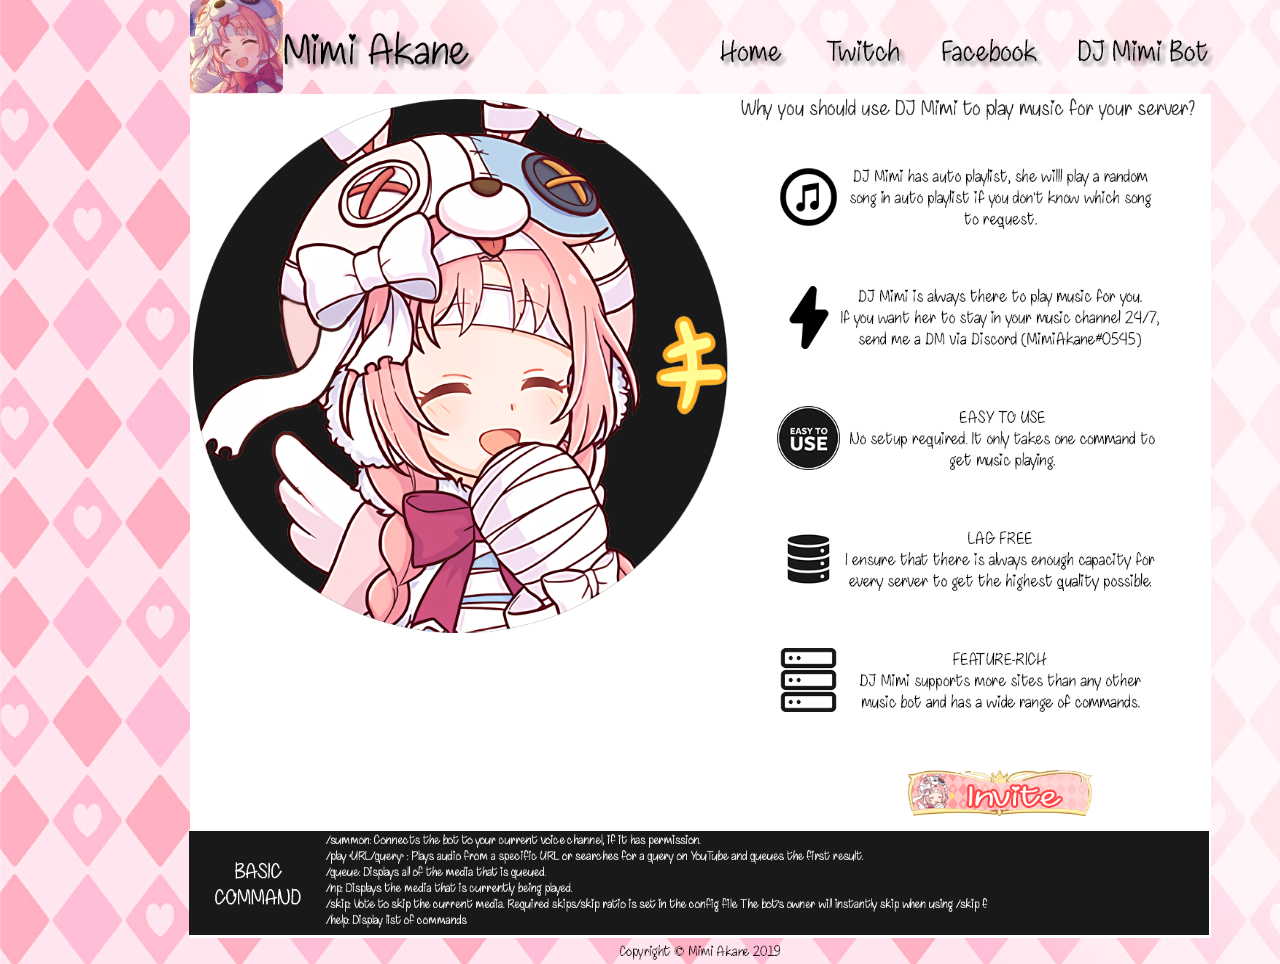
==== dj-mimi-bot.html @ 17225870 "deploy" ====
<!DOCTYPE html>
<html class="nojs html css_verticalspacer" lang="en-US">
 <head>

  <meta http-equiv="Content-type" content="text/html;charset=UTF-8"/>
  <meta name="generator" content="2018.1.0.386"/>
  <meta name="viewport" content="width=device-width, initial-scale=1.0"/>
  
  <script type="text/javascript">
   // Update the 'nojs'/'js' class on the html node
document.documentElement.className = document.documentElement.className.replace(/\bnojs\b/g, 'js');

// Check that all required assets are uploaded and up-to-date
if(typeof Muse == "undefined") window.Muse = {}; window.Muse.assets = {"required":["museutils.js", "museconfig.js", "jquery.musepolyfill.bgsize.js", "jquery.watch.js", "require.js", "dj-mimi-bot.css"], "outOfDate":[]};
</script>
  
  <title>DJ Mimi Bot</title>
  <!-- CSS -->
  <link rel="stylesheet" type="text/css" href="css/site_global.css?crc=444006867"/>
  <link rel="stylesheet" type="text/css" href="css/master_a-master.css?crc=3770433209"/>
  <link rel="stylesheet" type="text/css" href="css/dj-mimi-bot.css?crc=4129391021" id="pagesheet"/>
   </head>
 <body class="museBGSize">

  <div class="clearfix borderbox" id="page"><!-- column -->
   <div class="clearfix colelem" id="pu138"><!-- group -->
    <a class="nonblock nontext clip_frame grpelem" id="u138" href="index.html"><!-- image --><img class="block" id="u138_img" src="images/mimi%20logo.png?crc=3944715734" alt="" data-heightwidthratio="1" data-image-width="128" data-image-height="128"/></a>
    <a class="nonblock nontext grpelem" id="u168-4" href="index.html"><!-- rasterized frame --><img id="u168-4_img" alt="Mimi Akane" src="images/u168-4.png?crc=152835961" data-image-width="356"/></a>
    <a class="nonblock nontext grpelem" id="u280-4" href="index.html"><!-- rasterized frame --><img id="u280-4_img" alt="Home" src="images/u280-4.png?crc=175231388" data-image-width="114"/></a>
    <a class="nonblock nontext grpelem" id="u283-4" href="https://twitch.tv/mimiakane" target="_blank"><!-- rasterized frame --><img id="u283-4_img" alt="Twitch" src="images/u283-4.png?crc=312910184" data-image-width="118"/></a>
    <a class="nonblock nontext grpelem" id="u289-4" href="https://www.facebook.com/MimiAkaneGaming/" target="_blank"><!-- rasterized frame --><img id="u289-4_img" alt="Facebook" src="images/u289-4.png?crc=3909734891" data-image-width="151"/></a>
    <a class="nonblock nontext MuseLinkActive grpelem" id="u286-4" href="dj-mimi-bot.html"><!-- rasterized frame --><img id="u286-4_img" alt="DJ Mimi Bot" src="images/u286-4.png?crc=87106817" data-image-width="194"/></a>
   </div>
   <div class="clearfix colelem" id="u311"><!-- column -->
    <div class="position_content" id="u311_position_content">
     <div class="clearfix colelem" id="pu529"><!-- group -->
      <div class="clip_frame grpelem" id="u529"><!-- image -->
       <img class="block" id="u529_img" src="images/dj%20mimi%20icon.png?crc=4192180872" alt="" data-heightwidthratio="1.0027137042062415" data-image-width="737" data-image-height="739"/>
      </div>
      <img class="grpelem" id="u539-4" alt="Why you should use DJ Mimi to play music for your server?" src="images/u539-4.png?crc=3842914074" data-image-width="661"/><!-- rasterized frame -->
      <a class="nonblock nontext clip_frame grpelem" id="u825" href="https://discordapp.com/oauth2/authorize?client_id=475212436345978881&amp;scope=bot&amp;permissions=37211200" target="_blank"><!-- image --><img class="block" id="u825_img" src="images/invite%20icon.png?crc=181988915" alt="" data-heightwidthratio="0.25" data-image-width="256" data-image-height="64"/></a>
      <div class="clip_frame grpelem" id="u614"><!-- image -->
       <img class="block" id="u614_img" src="images/music%20icon.png?crc=4109523012" alt="" data-heightwidthratio="1" data-image-width="87" data-image-height="87"/>
      </div>
      <img class="grpelem" id="u626-4" alt="DJ Mimi has auto playlist, she willl play a random song in auto playlist if you don't know which song to request." src="images/u626-4.png?crc=195672687" data-image-width="439"/><!-- rasterized frame -->
      <img class="grpelem" id="u680-6" alt="DJ Mimi is always there to play music for you. If you want her to stay in your music channel 24/7, send me a DM via Discord (MimiAkane#0545)" src="images/u680-6.png?crc=371367153" data-image-width="439"/><!-- rasterized frame -->
      <img class="grpelem" id="u693-6" alt="EASY TO USE No setup required. It only takes one command to get music playing." src="images/u693-6.png?crc=3967340539" data-image-width="439"/><!-- rasterized frame -->
      <img class="grpelem" id="u747-6" alt="LAG FREE I ensure that there is always enough capacity for every server to get the highest quality possible." src="images/u747-6.png?crc=4283336998" data-image-width="439"/><!-- rasterized frame -->
      <img class="grpelem" id="u791-6" alt="FEATURE-RICH DJ Mimi supports more sites than any other music bot and has a wide range of commands." src="images/u791-6.png?crc=3953363137" data-image-width="439"/><!-- rasterized frame -->
      <div class="clip_frame grpelem" id="u781"><!-- image -->
       <img class="block" id="u781_img" src="images/feature%20icon.png?crc=3943559561" alt="" data-heightwidthratio="1" data-image-width="87" data-image-height="87"/>
      </div>
      <div class="clip_frame grpelem" id="u737"><!-- image -->
       <img class="block" id="u737_img" src="images/server%20icon.png?crc=108165333" alt="" data-heightwidthratio="1" data-image-width="87" data-image-height="87"/>
      </div>
      <div class="clip_frame grpelem" id="u670"><!-- image -->
       <img class="block" id="u670_img" src="images/lightning%20icon.png?crc=4075049621" alt="" data-heightwidthratio="1" data-image-width="86" data-image-height="86"/>
      </div>
      <div class="clip_frame grpelem" id="u683"><!-- image -->
       <img class="block" id="u683_img" src="images/easy%20to%20use.png?crc=4233195665" alt="" data-heightwidthratio="1" data-image-width="87" data-image-height="87"/>
      </div>
     </div>
     <div class="clearfix colelem" id="u866"><!-- group -->
      <img class="grpelem" id="u869-5" alt="&nbsp;BASIC COMMAND" src="images/u869-5.png?crc=4080162739" data-image-width="188"/><!-- rasterized frame -->
      <img class="grpelem" id="u872-14" alt="/summon: Connects the bot to your current voice channel, if it has permission. /play &lt;URL/query&gt; : Plays audio from a specific URL or searches for a query on YouTube and queues the first result. /queue: Displays all of the media that is queued. /np: Displays the media that is currently being played. /skip: Vote to skip the current media. Required skips/skip ratio is set in the config file. The bot’s owner will instantly skip when using /skip f. /help: Display list of commands" src="images/u872-14.png?crc=3807566224" data-image-width="1211"/><!-- rasterized frame -->
     </div>
    </div>
   </div>
   <img class="colelem" id="u339-4" alt="Copyright © Mimi Akane 2019" src="images/u339-4.png?crc=3895549318" data-image-width="390"/><!-- rasterized frame -->
   <div class="verticalspacer" data-offset-top="1026" data-content-above-spacer="1063" data-content-below-spacer="0" data-sizePolicy="fixed" data-pintopage="page_fixedLeft"></div>
  </div>
  <!-- Other scripts -->
  <script type="text/javascript">
   // Decide whether to suppress missing file error or not based on preference setting
var suppressMissingFileError = false
</script>
  <script type="text/javascript">
   window.Muse.assets.check=function(c){if(!window.Muse.assets.checked){window.Muse.assets.checked=!0;var b={},d=function(a,b){if(window.getComputedStyle){var c=window.getComputedStyle(a,null);return c&&c.getPropertyValue(b)||c&&c[b]||""}if(document.documentElement.currentStyle)return(c=a.currentStyle)&&c[b]||a.style&&a.style[b]||"";return""},a=function(a){if(a.match(/^rgb/))return a=a.replace(/\s+/g,"").match(/([\d\,]+)/gi)[0].split(","),(parseInt(a[0])<<16)+(parseInt(a[1])<<8)+parseInt(a[2]);if(a.match(/^\#/))return parseInt(a.substr(1),
16);return 0},f=function(f){for(var g=document.getElementsByTagName("link"),j=0;j<g.length;j++)if("text/css"==g[j].type){var l=(g[j].href||"").match(/\/?css\/([\w\-]+\.css)\?crc=(\d+)/);if(!l||!l[1]||!l[2])break;b[l[1]]=l[2]}g=document.createElement("div");g.className="version";g.style.cssText="display:none; width:1px; height:1px;";document.getElementsByTagName("body")[0].appendChild(g);for(j=0;j<Muse.assets.required.length;){var l=Muse.assets.required[j],k=l.match(/([\w\-\.]+)\.(\w+)$/),i=k&&k[1]?
k[1]:null,k=k&&k[2]?k[2]:null;switch(k.toLowerCase()){case "css":i=i.replace(/\W/gi,"_").replace(/^([^a-z])/gi,"_$1");g.className+=" "+i;i=a(d(g,"color"));k=a(d(g,"backgroundColor"));i!=0||k!=0?(Muse.assets.required.splice(j,1),"undefined"!=typeof b[l]&&(i!=b[l]>>>24||k!=(b[l]&16777215))&&Muse.assets.outOfDate.push(l)):j++;g.className="version";break;case "js":j++;break;default:throw Error("Unsupported file type: "+k);}}c?c().jquery!="1.8.3"&&Muse.assets.outOfDate.push("jquery-1.8.3.min.js"):Muse.assets.required.push("jquery-1.8.3.min.js");
g.parentNode.removeChild(g);if(Muse.assets.outOfDate.length||Muse.assets.required.length)g="Some files on the server may be missing or incorrect. Clear browser cache and try again. If the problem persists please contact website author.",f&&Muse.assets.outOfDate.length&&(g+="\nOut of date: "+Muse.assets.outOfDate.join(",")),f&&Muse.assets.required.length&&(g+="\nMissing: "+Muse.assets.required.join(",")),suppressMissingFileError?(g+="\nUse SuppressMissingFileError key in AppPrefs.xml to show missing file error pop up.",console.log(g)):alert(g)};location&&location.search&&location.search.match&&location.search.match(/muse_debug/gi)?
setTimeout(function(){f(!0)},5E3):f()}};
var muse_init=function(){require.config({baseUrl:""});require(["jquery","museutils","whatinput","jquery.musepolyfill.bgsize","jquery.watch"],function(c){var $ = c;$(document).ready(function(){try{
window.Muse.assets.check($);/* body */
Muse.Utils.transformMarkupToFixBrowserProblemsPreInit();/* body */
Muse.Utils.prepHyperlinks(true);/* body */
Muse.Utils.makeButtonsVisibleAfterSettingMinWidth();/* body */
Muse.Utils.fullPage('#page');/* 100% height page */
Muse.Utils.showWidgetsWhenReady();/* body */
Muse.Utils.transformMarkupToFixBrowserProblems();/* body */
}catch(b){if(b&&"function"==typeof b.notify?b.notify():Muse.Assert.fail("Error calling selector function: "+b),false)throw b;}})})};

</script>
  <!-- RequireJS script -->
  <script src="scripts/require.js?crc=7928878" type="text/javascript" async data-main="scripts/museconfig.js?crc=310584261" onload="if (requirejs) requirejs.onError = function(requireType, requireModule) { if (requireType && requireType.toString && requireType.toString().indexOf && 0 <= requireType.toString().indexOf('#scripterror')) window.Muse.assets.check(); }" onerror="window.Muse.assets.check();"></script>
   </body>
</html>
---- css/site_global.css ----
html{min-height:100%;min-width:100%;-ms-text-size-adjust:none;}body,div,dl,dt,dd,ul,ol,li,nav,h1,h2,h3,h4,h5,h6,pre,code,form,fieldset,legend,input,button,textarea,p,blockquote,th,td,a{margin:0px;padding:0px;border-width:0px;border-style:solid;border-color:transparent;-webkit-transform-origin:left top;-ms-transform-origin:left top;-o-transform-origin:left top;transform-origin:left top;background-repeat:no-repeat;}button.submit-btn{-moz-box-sizing:content-box;-webkit-box-sizing:content-box;box-sizing:content-box;}.transition{-webkit-transition-property:background-image,background-position,background-color,border-color,border-radius,color,font-size,font-style,font-weight,letter-spacing,line-height,text-align,box-shadow,text-shadow,opacity;transition-property:background-image,background-position,background-color,border-color,border-radius,color,font-size,font-style,font-weight,letter-spacing,line-height,text-align,box-shadow,text-shadow,opacity;}.transition *{-webkit-transition:inherit;transition:inherit;}table{border-collapse:collapse;border-spacing:0px;}fieldset,img{border:0px;border-style:solid;-webkit-transform-origin:left top;-ms-transform-origin:left top;-o-transform-origin:left top;transform-origin:left top;}address,caption,cite,code,dfn,em,strong,th,var,optgroup{font-style:inherit;font-weight:inherit;}del,ins{text-decoration:none;}li{list-style:none;}caption,th{text-align:left;}h1,h2,h3,h4,h5,h6{font-size:100%;font-weight:inherit;}input,button,textarea,select,optgroup,option{font-family:inherit;font-size:inherit;font-style:inherit;font-weight:inherit;}.form-grp input,.form-grp textarea{-webkit-appearance:none;-webkit-border-radius:0;}body{font-family:Arial, Helvetica Neue, Helvetica, sans-serif;text-align:left;font-size:14px;line-height:17px;word-wrap:break-word;text-rendering:optimizeLegibility;-moz-font-feature-settings:'liga';-ms-font-feature-settings:'liga';-webkit-font-feature-settings:'liga';font-feature-settings:'liga';}a:link{color:#0000FF;text-decoration:underline;}a:visited{color:#800080;text-decoration:underline;}a:hover{color:#0000FF;text-decoration:underline;}a:active{color:#EE0000;text-decoration:underline;}a.nontext{color:black;text-decoration:none;font-style:normal;font-weight:normal;}.normal_text{color:#000000;direction:ltr;font-family:Arial, Helvetica Neue, Helvetica, sans-serif;font-size:14px;font-style:normal;font-weight:normal;letter-spacing:0px;line-height:17px;text-align:left;text-decoration:none;text-indent:0px;text-transform:none;vertical-align:0px;padding:0px;}.list0 li:before{position:absolute;right:100%;letter-spacing:0px;text-decoration:none;font-weight:normal;font-style:normal;}.rtl-list li:before{right:auto;left:100%;}.nls-None > li:before,.nls-None .list3 > li:before,.nls-None .list6 > li:before{margin-right:6px;content:'•';}.nls-None .list1 > li:before,.nls-None .list4 > li:before,.nls-None .list7 > li:before{margin-right:6px;content:'○';}.nls-None,.nls-None .list1,.nls-None .list2,.nls-None .list3,.nls-None .list4,.nls-None .list5,.nls-None .list6,.nls-None .list7,.nls-None .list8{padding-left:34px;}.nls-None.rtl-list,.nls-None .list1.rtl-list,.nls-None .list2.rtl-list,.nls-None .list3.rtl-list,.nls-None .list4.rtl-list,.nls-None .list5.rtl-list,.nls-None .list6.rtl-list,.nls-None .list7.rtl-list,.nls-None .list8.rtl-list{padding-left:0px;padding-right:34px;}.nls-None .list2 > li:before,.nls-None .list5 > li:before,.nls-None .list8 > li:before{margin-right:6px;content:'-';}.nls-None.rtl-list > li:before,.nls-None .list1.rtl-list > li:before,.nls-None .list2.rtl-list > li:before,.nls-None .list3.rtl-list > li:before,.nls-None .list4.rtl-list > li:before,.nls-None .list5.rtl-list > li:before,.nls-None .list6.rtl-list > li:before,.nls-None .list7.rtl-list > li:before,.nls-None .list8.rtl-list > li:before{margin-right:0px;margin-left:6px;}.TabbedPanelsTab{white-space:nowrap;}.MenuBar .MenuBarView,.MenuBar .SubMenuView{display:block;list-style:none;}.MenuBar .SubMenu{display:none;position:absolute;}.NoWrap{white-space:nowrap;word-wrap:normal;}.rootelem{margin-left:auto;margin-right:auto;}.colelem{display:inline;float:left;clear:both;}.clearfix:after{content:"\0020";visibility:hidden;display:block;height:0px;clear:both;}*:first-child+html .clearfix{zoom:1;}.clip_frame{overflow:hidden;}.popup_anchor{position:relative;width:0px;height:0px;}.allow_click_through *{pointer-events:auto;}.popup_element{z-index:100000;}.svg{display:block;vertical-align:top;}span.wrap{content:'';clear:left;display:block;}span.actAsInlineDiv{display:inline-block;}.position_content,.excludeFromNormalFlow{float:left;}.preload_images{position:absolute;overflow:hidden;left:-9999px;top:-9999px;height:1px;width:1px;}.preload{height:1px;width:1px;}.animateStates{-webkit-transition:0.3s ease-in-out;-moz-transition:0.3s ease-in-out;-o-transition:0.3s ease-in-out;transition:0.3s ease-in-out;}[data-whatinput="mouse"] *:focus,[data-whatinput="touch"] *:focus,input:focus,textarea:focus{outline:none;}textarea{resize:none;overflow:auto;}.allow_click_through,.fld-prompt{pointer-events:none;}.wrapped-input{position:absolute;top:0px;left:0px;background:transparent;border:none;}.submit-btn{z-index:50000;cursor:pointer;}.anchor_item{width:22px;height:18px;}.MenuBar .SubMenuVisible,.MenuBarVertical .SubMenuVisible,.MenuBar .SubMenu .SubMenuVisible,.popup_element.Active,span.actAsPara,.actAsDiv,a.nonblock.nontext,img.block{display:block;}.widget_invisible,.js .invi,.js .mse_pre_init{visibility:hidden;}.ose_ei{visibility:hidden;z-index:0;}.no_vert_scroll{overflow-y:hidden;}.always_vert_scroll{overflow-y:scroll;}.always_horz_scroll{overflow-x:scroll;}.fullscreen{overflow:hidden;left:0px;top:0px;position:fixed;height:100%;width:100%;-moz-box-sizing:border-box;-webkit-box-sizing:border-box;-ms-box-sizing:border-box;box-sizing:border-box;}.fullwidth{position:absolute;}.borderbox{-moz-box-sizing:border-box;-webkit-box-sizing:border-box;-ms-box-sizing:border-box;box-sizing:border-box;}.scroll_wrapper{position:absolute;overflow:auto;left:0px;right:0px;top:0px;bottom:0px;padding-top:0px;padding-bottom:0px;margin-top:0px;margin-bottom:0px;}.browser_width > *{position:absolute;left:0px;right:0px;}.grpelem,.accordion_wrapper{display:inline;float:left;}.fld-checkbox input[type=checkbox],.fld-radiobutton input[type=radio]{position:absolute;overflow:hidden;clip:rect(0px, 0px, 0px, 0px);height:1px;width:1px;margin:-1px;padding:0px;border:0px;}.fld-checkbox input[type=checkbox] + label,.fld-radiobutton input[type=radio] + label{display:inline-block;background-repeat:no-repeat;cursor:pointer;float:left;width:100%;height:100%;}.pointer_cursor,.fld-recaptcha-mode,.fld-recaptcha-refresh,.fld-recaptcha-help{cursor:pointer;}p,h1,h2,h3,h4,h5,h6,ol,ul,span.actAsPara{max-height:1000000px;}.superscript{vertical-align:super;font-size:66%;line-height:0px;}.subscript{vertical-align:sub;font-size:66%;line-height:0px;}.horizontalSlideShow{-ms-touch-action:pan-y;touch-action:pan-y;}.verticalSlideShow{-ms-touch-action:pan-x;touch-action:pan-x;}.colelem100,.verticalspacer{clear:both;}.list0 li,.MenuBar .MenuItemContainer,.SlideShowContentPanel .fullscreen img,.css_verticalspacer .verticalspacer{position:relative;}.popup_element.Inactive,.js .disn,.js .an_invi,.hidden,.breakpoint{display:none;}#muse_css_mq{position:absolute;display:none;background-color:#FFFFFE;}.fluid_height_spacer{width:0.01px;}.muse_check_css{display:none;position:fixed;}@media screen and (-webkit-min-device-pixel-ratio:0){body{text-rendering:auto;}}
---- css/master_a-master.css ----
#u138{background-color:transparent;}#u311{border-width:0px;background-color:#FFFFFF;}#u168-4_img,#u280-4_img,#u283-4_img,#u289-4_img,#u286-4_img,#u339-4{display:block;vertical-align:top;}
---- css/dj-mimi-bot.css ----
.version.dj_mimi_bot{color:#0000F6;background-color:#2181AD;}#muse_css_mq{background-color:#FFFFFF;}#page{z-index:1;min-height:913px;background-image:none;border-width:0px;border-color:#000000;background-color:transparent;width:100%;max-width:1920px;margin-left:auto;margin-right:auto;}#pu138{z-index:2;width:72.92%;margin-left:13.55%;}#u138{z-index:2;position:relative;margin-right:-10000px;width:9.15%;}#u168-4{z-index:4;position:relative;margin-right:-10000px;margin-top:22px;width:25.43%;left:9.15%;}#u280-4{z-index:9;position:relative;margin-right:-10000px;margin-top:33px;width:8.15%;left:51.08%;}#u283-4{z-index:13;position:relative;margin-right:-10000px;margin-top:33px;width:8.43%;left:61.93%;}#u289-4{z-index:21;position:relative;margin-right:-10000px;margin-top:33px;width:10.79%;left:73.08%;}#u286-4{z-index:17;position:relative;margin-right:-10000px;margin-top:33px;width:13.86%;left:86.58%;}#u311{z-index:8;padding-bottom:0px;margin-top:1px;position:relative;width:72.92%;margin-left:13.55%;left:0px;}#u311_position_content{padding-bottom:3px;width:100%;margin-left:0%;}#pu529{z-index:25;width:99.5%;margin-left:0.36%;}#u529{z-index:25;background-color:transparent;position:relative;margin-right:-10000px;width:52.91%;}#u539-4{z-index:27;display:block;vertical-align:top;position:relative;margin-right:-10000px;width:47.46%;left:52.55%;}#u825{z-index:31;background-color:transparent;position:relative;margin-right:-10000px;margin-top:675px;width:18.38%;left:70.21%;}#u614{z-index:53;background-color:transparent;position:relative;margin-right:-10000px;margin-top:71px;width:6.25%;left:57.44%;}#u626-4{z-index:55;display:block;vertical-align:top;position:relative;margin-right:-10000px;margin-top:71px;width:31.52%;left:63.68%;}#u680-6{z-index:59;display:block;vertical-align:top;position:relative;margin-right:-10000px;margin-top:191px;width:31.52%;left:63.68%;}#u693-6{z-index:65;display:block;vertical-align:top;position:relative;margin-right:-10000px;margin-top:312px;width:31.52%;left:63.82%;}#u747-6{z-index:71;display:block;vertical-align:top;position:relative;margin-right:-10000px;margin-top:433px;width:31.52%;left:63.68%;}#u791-6{z-index:77;display:block;vertical-align:top;position:relative;margin-right:-10000px;margin-top:554px;width:31.52%;left:63.68%;}#u781{z-index:83;background-color:transparent;position:relative;margin-right:-10000px;margin-top:554px;width:6.25%;left:57.44%;}#u737{z-index:85;background-color:transparent;position:relative;margin-right:-10000px;margin-top:433px;width:6.25%;left:57.44%;}#u670{z-index:87;background-color:transparent;position:relative;margin-right:-10000px;margin-top:192px;width:6.18%;left:57.51%;}#u683{z-index:89;background-color:transparent;position:relative;margin-right:-10000px;margin-top:312px;width:6.25%;left:57.44%;}#u866{z-index:33;background-color:transparent;margin-top:15px;position:relative;width:99.93%;left:-0.08%;}#u869-5{z-index:34;display:block;vertical-align:top;position:relative;margin-right:-10000px;width:13.44%;}#u872-14{z-index:39;display:block;vertical-align:top;position:relative;margin-right:-10000px;width:86.57%;left:13.44%;}#u339-4{z-index:91;margin-top:4px;position:relative;width:20.32%;margin-left:39.85%;left:0px;}.css_verticalspacer .verticalspacer{height:calc(100vh - 1063px);}.html{background:#FFFFFF url("../images/bg_600010.png?crc=3948691973") no-repeat center center scroll;background-size:cover;}body{position:relative;min-width:1400px;}#u529_img,#u825_img,#u614_img,#u781_img,#u737_img,#u670_img,#u683_img,#u138_img,#u168-4_img,#u280-4_img,#u283-4_img,#u289-4_img,#u286-4_img{width:100%;}
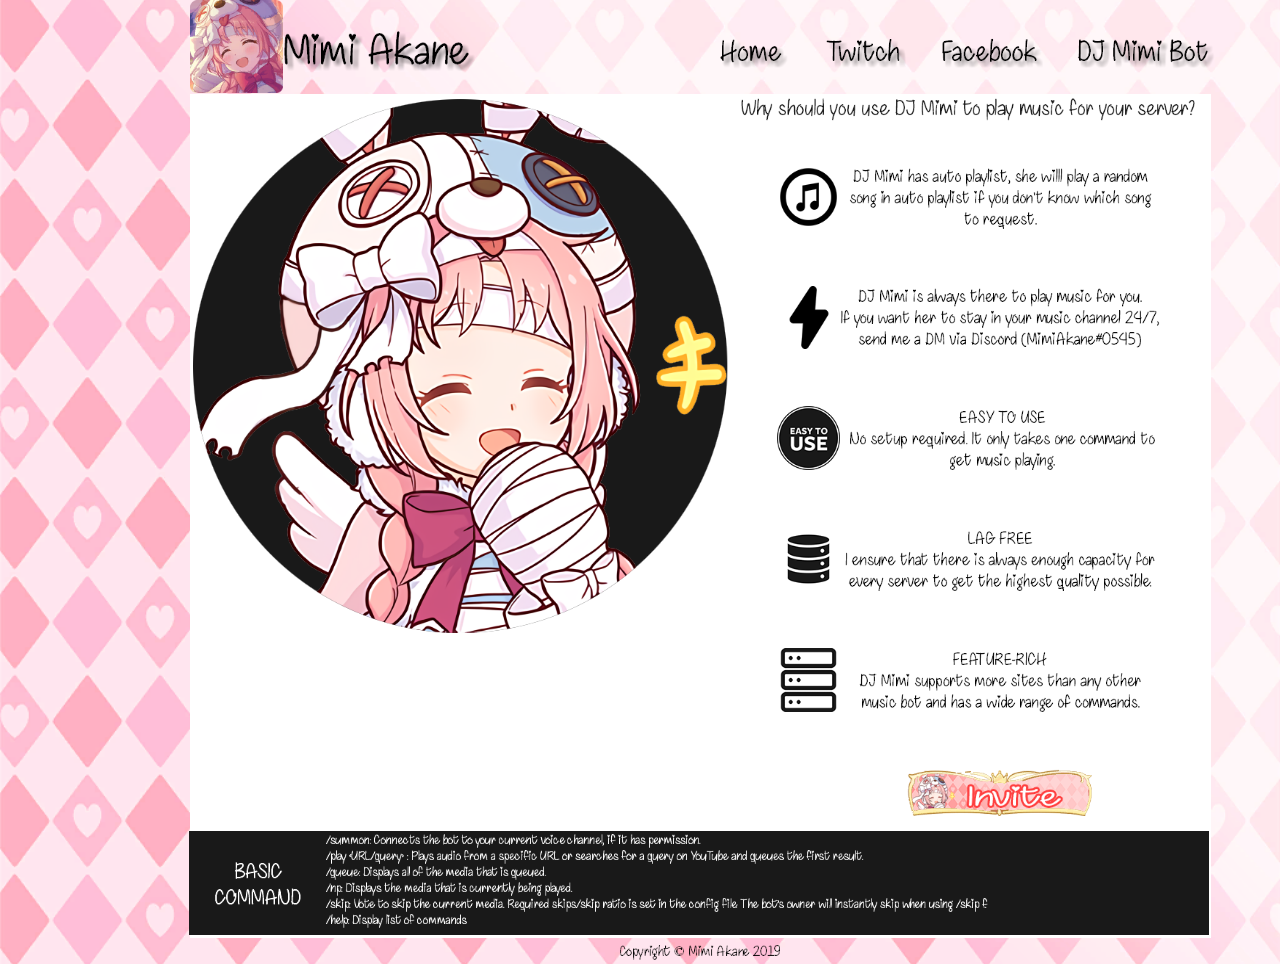
==== commit ab7c0fee: "update" ====
--- a/dj-mimi-bot.html
+++ b/dj-mimi-bot.html
@@ -37,7 +37,7 @@
       <div class="clip_frame grpelem" id="u529"><!-- image -->
        <img class="block" id="u529_img" src="images/dj%20mimi%20icon.png?crc=4192180872" alt="" data-heightwidthratio="1.0027137042062415" data-image-width="737" data-image-height="739"/>
       </div>
-      <img class="grpelem" id="u539-4" alt="Why you should use DJ Mimi to play music for your server?" src="images/u539-4.png?crc=3842914074" data-image-width="661"/><!-- rasterized frame -->
+      <img class="grpelem" id="u539-4" alt="Why should you use DJ Mimi to play music for your server?" src="images/u539-4.png?crc=394859642" data-image-width="661"/><!-- rasterized frame -->
       <a class="nonblock nontext clip_frame grpelem" id="u825" href="https://discordapp.com/oauth2/authorize?client_id=475212436345978881&amp;scope=bot&amp;permissions=37211200" target="_blank"><!-- image --><img class="block" id="u825_img" src="images/invite%20icon.png?crc=181988915" alt="" data-heightwidthratio="0.25" data-image-width="256" data-image-height="64"/></a>
       <div class="clip_frame grpelem" id="u614"><!-- image -->
        <img class="block" id="u614_img" src="images/music%20icon.png?crc=4109523012" alt="" data-heightwidthratio="1" data-image-width="87" data-image-height="87"/>
